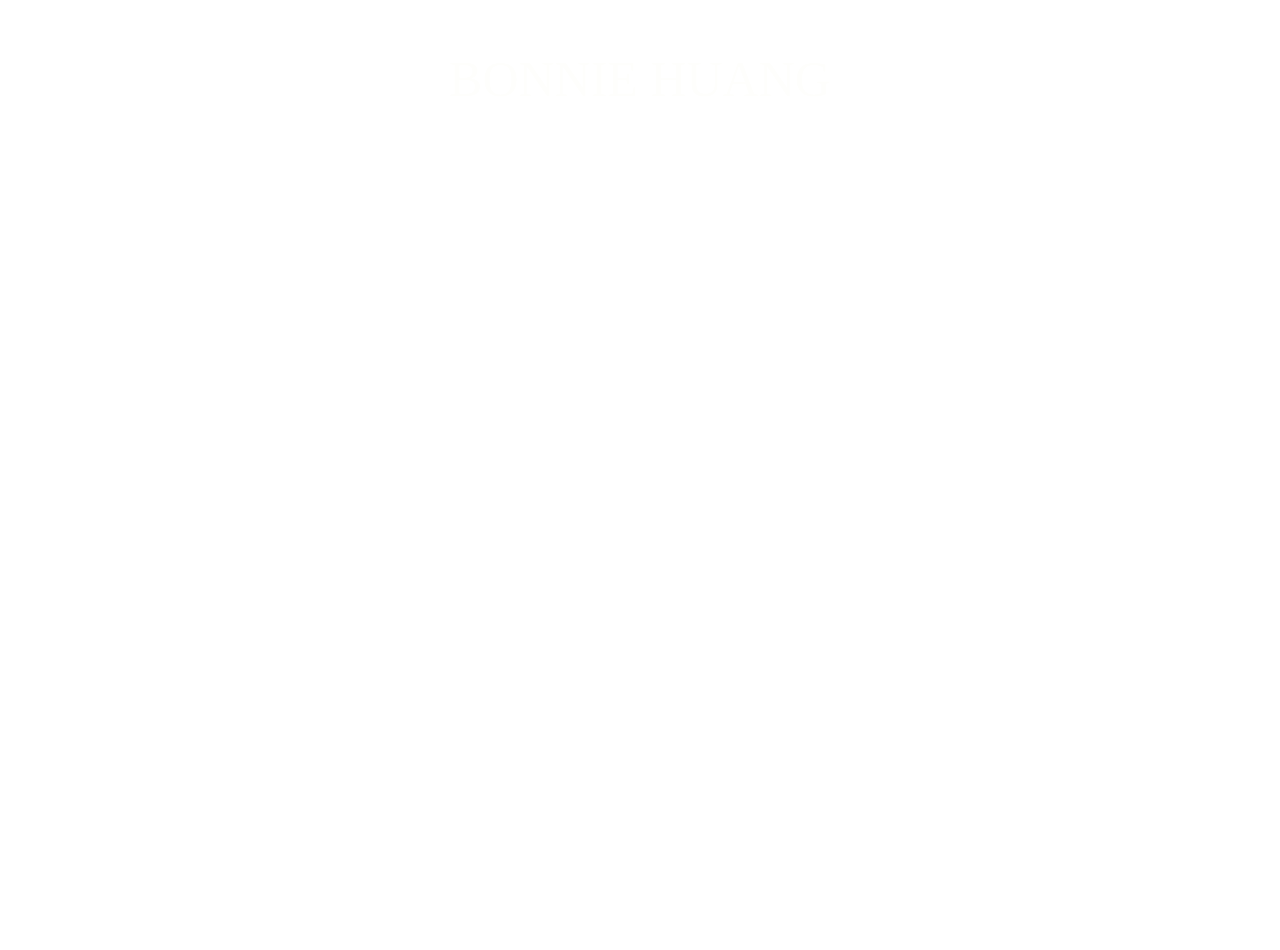
==== index.html @ 379e48a7 "Add files via upload" ====
<!DOCTYPE html>
<html lang="en">

<head>
    <meta charset="UTF-8">
    <meta name="viewport" content="width=device-width, initial-scale=1.0">
    <title>Bonnie</title>
    <link rel="stylesheet" href="styles.css"> 
    <script src="scripts/airborne.js"></script> 
    <script src="scripts/tinkerbell.js"></script> 
</head>

<body>


    <p id="airborne">BONNIE  HUANG</p>
    
    
</body>

</html>
---- styles.css ----
body {
    min-height: 100vh;
    margin: 0; 
    overflow: hidden; 
    font-size: 50px;
    color: rgb(254, 254, 252); 
    background: url('assets/greenRock.jpg') center/cover no-repeat;   
}

p {
    font-family: 'Times New Roman', Times, serif;
    display: flex;
    justify-content: center;
    align-items: center;
}
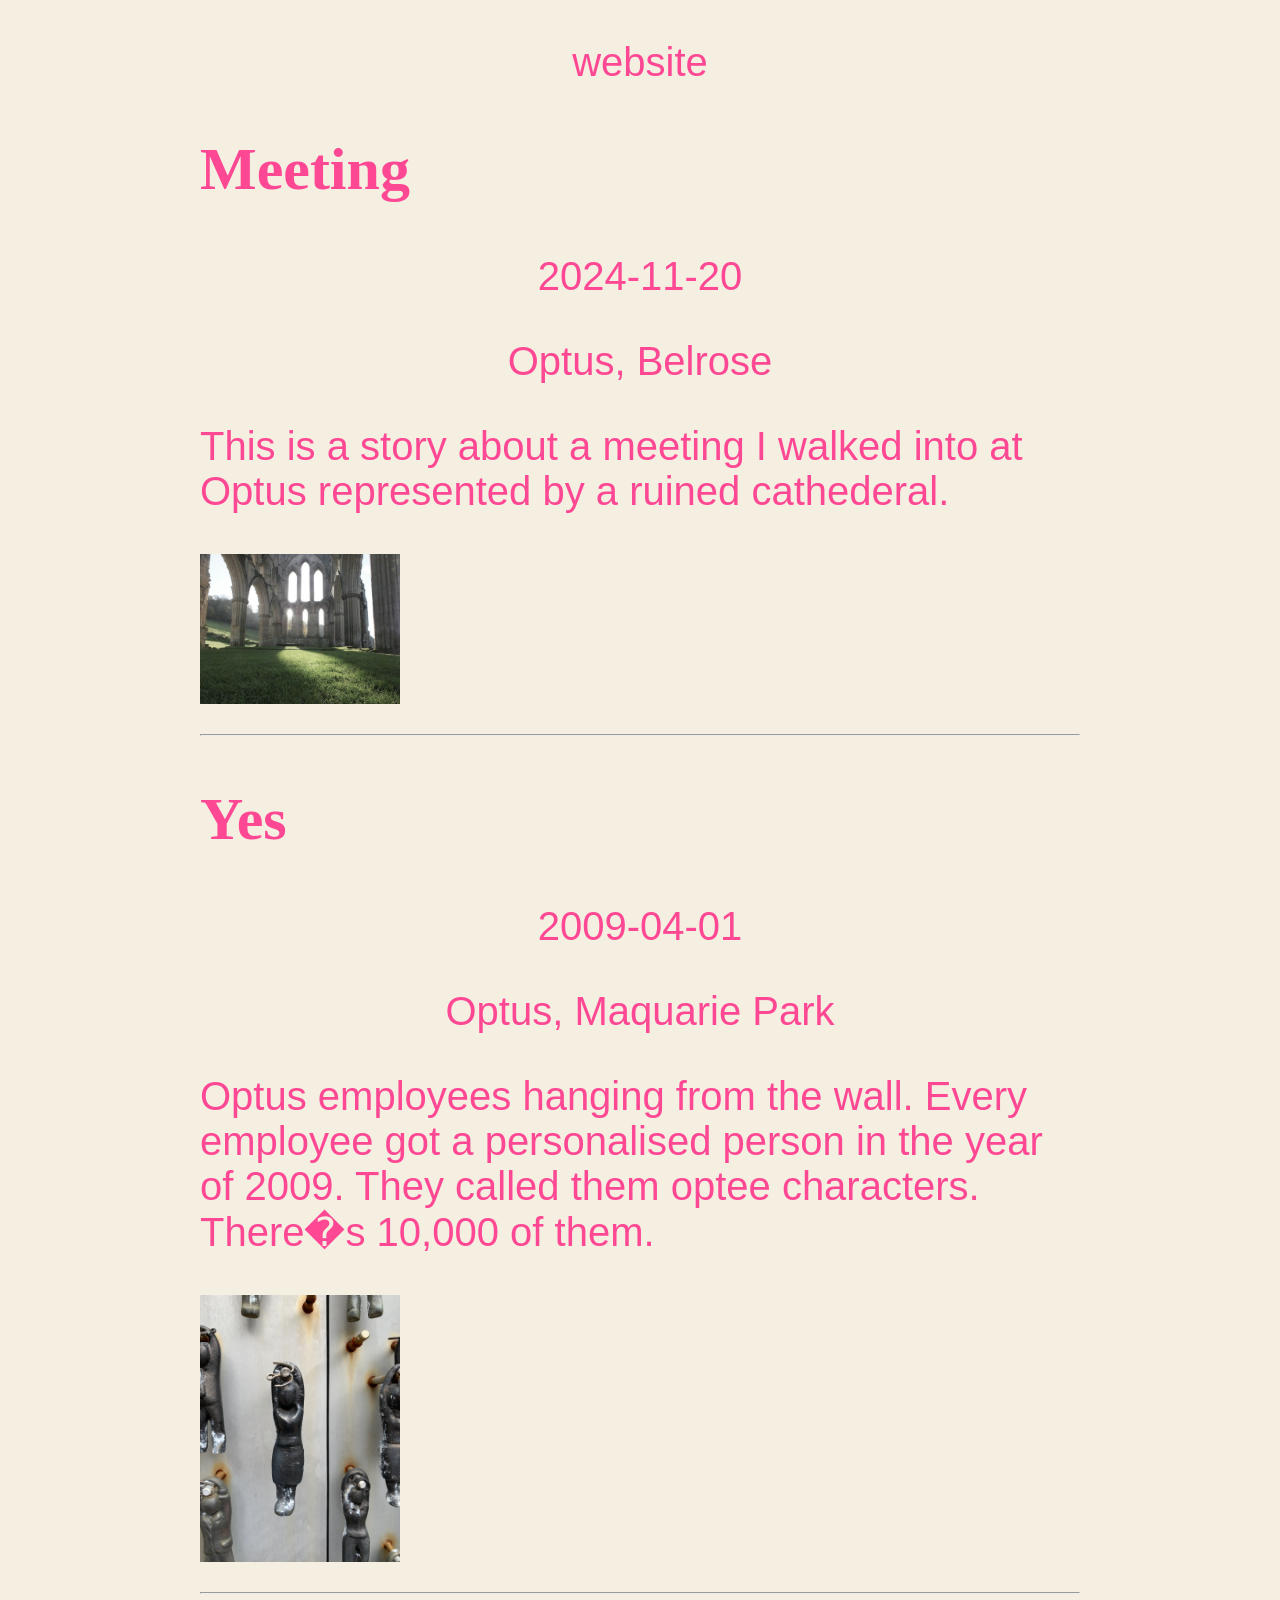
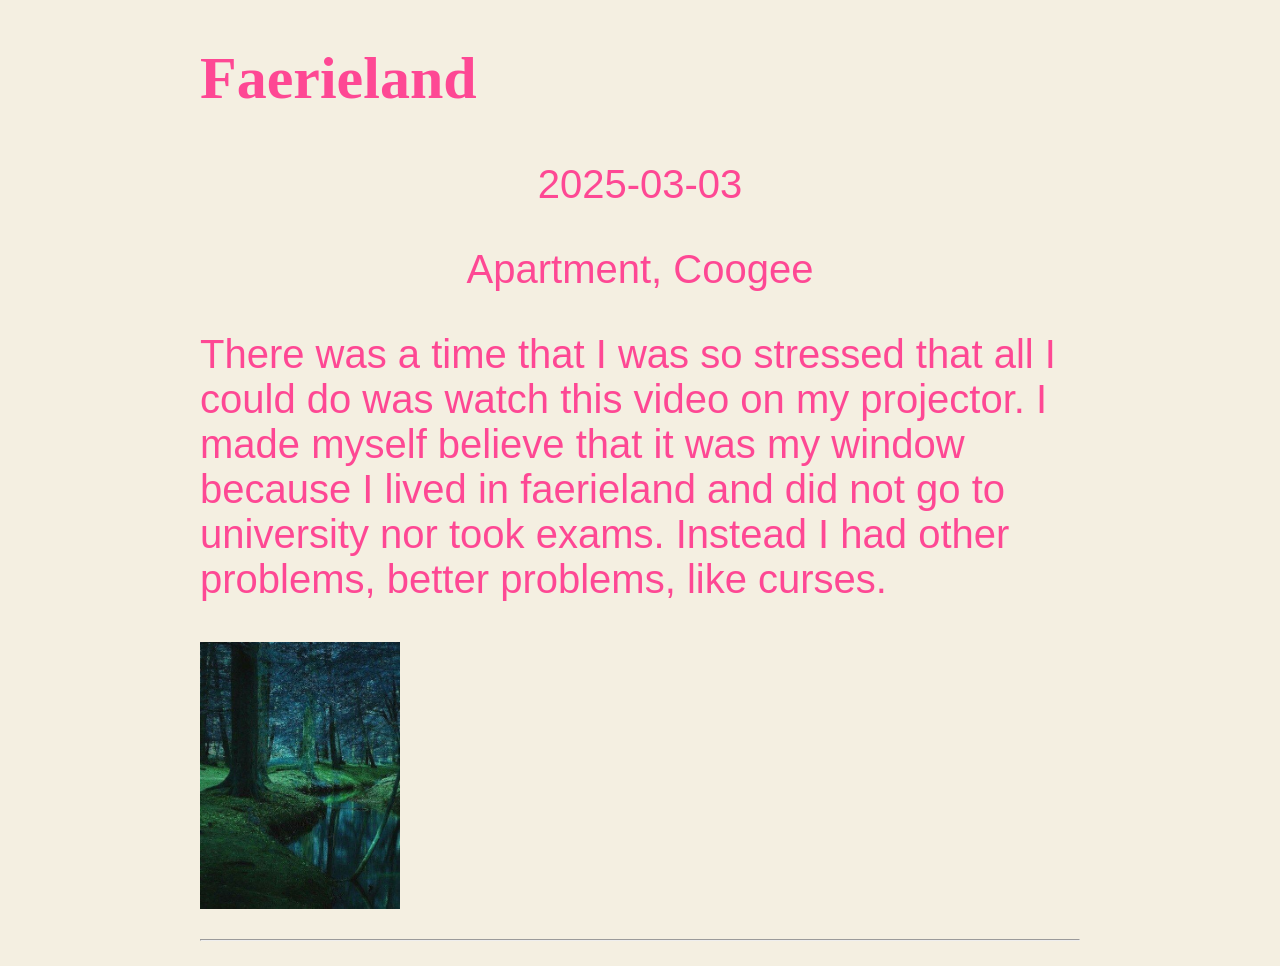
==== commit a1fd5903: "json file" ====
--- a/index.html
+++ b/index.html
@@ -5,17 +5,39 @@
     <meta charset="UTF-8">
     <meta name="viewport" content="width=device-width, initial-scale=1.0">
     <title>Bonnie</title>
+    <!-- <link rel="icon" href="assets/kelp.gif"> -->
     <link rel="stylesheet" href="styles.css"> 
-    <script src="scripts/airborne.js"></script> 
-    <script src="scripts/tinkerbell.js"></script> 
+    <script src="scripts/tinkerbellMagicSparkle.js"></script>   
 </head>
 
 <body>
 
+    <p>website</p>
 
-    <p id="airborne">BONNIE  HUANG</p>
-    
-    
+    <div id="artworks"></div>
+
+    <script>
+        fetch('artwork_indexing/artworks.json')
+            .then(res => res.json())
+            .then(artworks => {
+                const container = document.getElementById('artworks');
+                artworks.forEach(art => {
+                    const div = document.createElement('div');
+                    div.innerHTML = `
+                        <h2>${art.name}</h2>
+                        <p>${art.date ?? ''}</p>
+                        <p>${art.location ?? ''}</p>
+                        <p>${art.description ?? ''}</p>
+                        <img src="${art.thumbnail}" width="200">
+                        <hr>
+                    `;
+                    container.appendChild(div);
+                });
+            });
+    </script>
+
+
+
 </body>
 
 </html>
--- a/styles.css
+++ b/styles.css
@@ -1,16 +1,18 @@
+
 
 body {
     min-height: 100vh;
-    margin: 0; 
-    overflow: hidden; 
-    font-size: 50px;
-    color: rgb(254, 254, 252); 
-    background: url('assets/greenRock.jpg') center/cover no-repeat;   
+    /* overflow: hidden;  */
+    font-size: 40px;
+    color: #fe4894;
+    background-color: #f4efe1;
+    margin-left: 200px;
+    margin-right: 200px;
 }
 
 p {
-    font-family: 'Times New Roman', Times, serif;
+    font-family:Arial, Helvetica, sans-serif;
     display: flex;
     justify-content: center;
     align-items: center;
-}+}
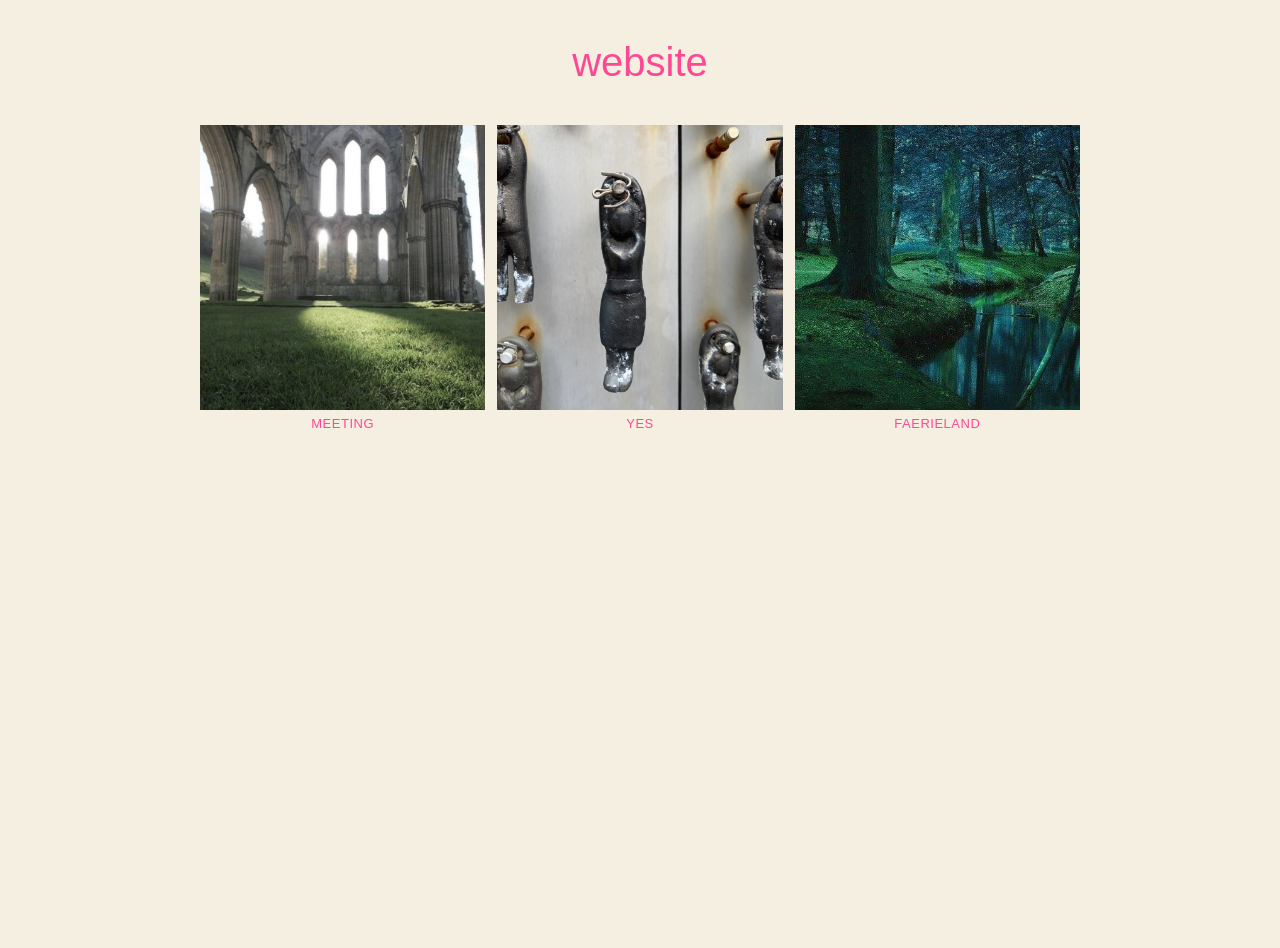
==== commit f3291638: "Grid artworks with page for each artwork" ====
--- a/index.html
+++ b/index.html
@@ -6,7 +6,9 @@
     <meta name="viewport" content="width=device-width, initial-scale=1.0">
     <title>Bonnie</title>
     <!-- <link rel="icon" href="assets/kelp.gif"> -->
-    <link rel="stylesheet" href="styles.css"> 
+    <link rel="stylesheet" href="styles/styles.css"> 
+    <link rel="stylesheet" href="styles/artworks.css"> 
+
     <script src="scripts/tinkerbellMagicSparkle.js"></script>   
 </head>
 
@@ -15,28 +17,8 @@
     <p>website</p>
 
     <div id="artworks"></div>
-
-    <script>
-        fetch('artwork_indexing/artworks.json')
-            .then(res => res.json())
-            .then(artworks => {
-                const container = document.getElementById('artworks');
-                artworks.forEach(art => {
-                    const div = document.createElement('div');
-                    div.innerHTML = `
-                        <h2>${art.name}</h2>
-                        <p>${art.date ?? ''}</p>
-                        <p>${art.location ?? ''}</p>
-                        <p>${art.description ?? ''}</p>
-                        <img src="${art.thumbnail}" width="200">
-                        <hr>
-                    `;
-                    container.appendChild(div);
-                });
-            });
-    </script>
-
-
+    
+    <script src="scripts/artworks.js"></script>  
 
 </body>
 
--- a/styles/styles.css
+++ b/styles/styles.css
@@ -0,0 +1,24 @@
+
+
+body {
+    min-height: 100vh;
+    overflow: hidden; 
+    font-size: 40px;
+    color: #fe4894;
+    background-color: #f4efe1;
+    margin-left: 200px;
+    margin-right: 200px;
+}
+
+p {
+    font-family:Arial, Helvetica, sans-serif;
+    display: flex;
+    justify-content: center;
+    align-items: center;
+}
+
+div {
+    font-size: 20px;
+    font-family:Arial, Helvetica, sans-serif;
+}
+
--- a/styles/artworks.css
+++ b/styles/artworks.css
@@ -0,0 +1,41 @@
+/* ── artwork grid ─────────────────────────────────────────── */
+
+#artworks {
+    display: grid;
+    grid-template-columns: repeat(3, 1fr);
+    gap: 12px;
+}
+
+/* ── individual tile ──────────────────────────────────────── */
+
+.artwork-tile {
+    cursor: pointer;
+}
+
+.artwork-image-wrap {
+    width: 100%;
+    aspect-ratio: 1 / 1;
+    overflow: hidden;
+    background-color: #e8e2d4; /* placeholder colour while image loads */
+}
+
+.artwork-image-wrap img {
+    width: 100%;
+    height: 100%;
+    object-fit: cover;
+    display: block;
+    transition: opacity 0.2s ease;
+}
+
+.artwork-tile:hover .artwork-image-wrap img {
+    opacity: 0.85;
+}
+
+.artwork-name {
+    margin: 6px 0 0 0;
+    font-family: Arial, Helvetica, sans-serif;
+    font-size: 13px;
+    color: #fe4894;
+    text-transform: uppercase;
+    letter-spacing: 0.04em;
+}
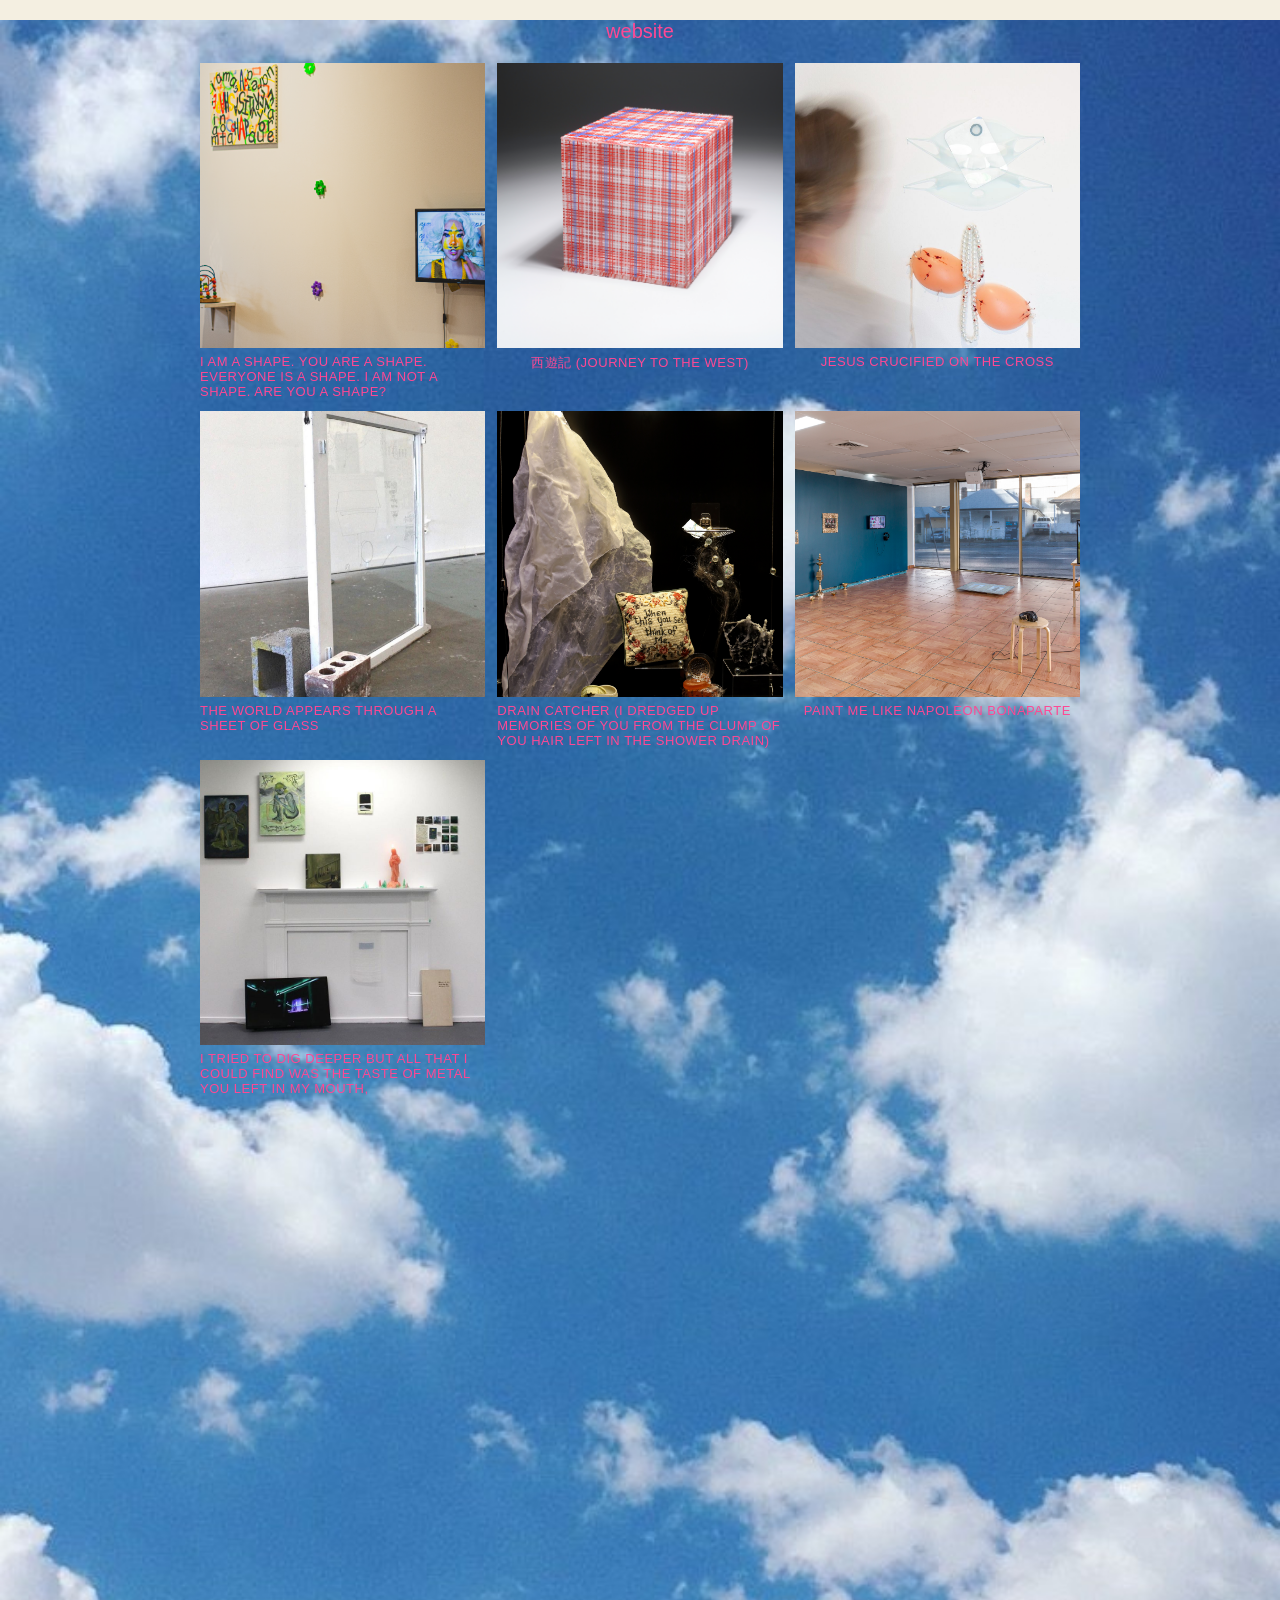
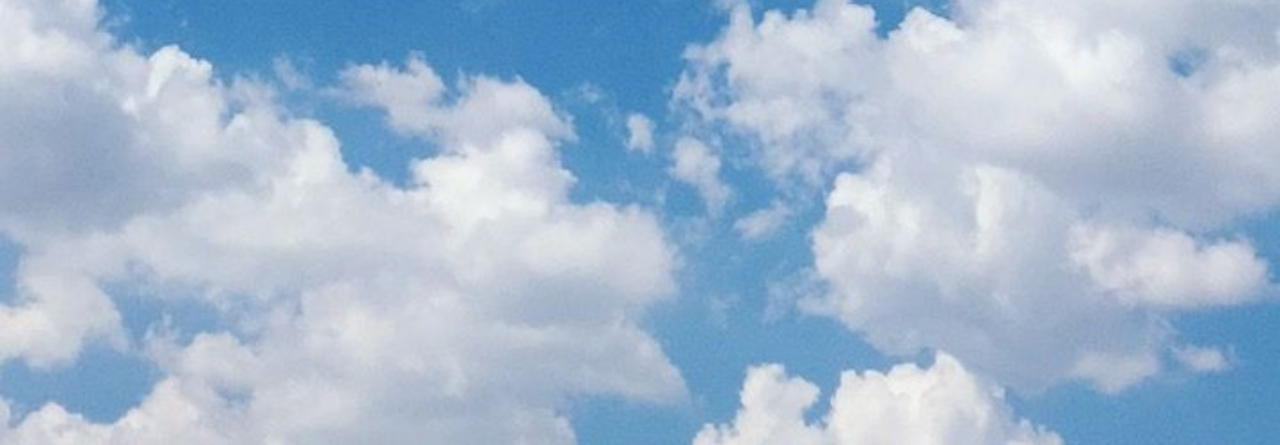
==== commit 078e8aff: "bonnies artworks" ====
--- a/index.html
+++ b/index.html
@@ -14,11 +14,29 @@
 
 <body>
 
-    <p>website</p>
+    <img id="bg-image" src="assets/images/skyLong.jpg" alt="">
 
-    <div id="artworks"></div>
-    
-    <script src="scripts/artworks.js"></script>  
+    <div class="content">
+        <p>website</p>
+
+        <div id="artworks"></div>
+    </div>
+
+    <script src="scripts/artworks.js"></script>
+
+    <script>
+        function resizeBackground() {
+            const bg = document.getElementById('bg-image');
+            document.body.style.minHeight = bg.offsetHeight + 'px';
+        }
+        const bgImg = document.getElementById('bg-image');
+        if (bgImg.complete) {
+            resizeBackground();
+        } else {
+            bgImg.addEventListener('load', resizeBackground);
+        }
+        window.addEventListener('resize', resizeBackground);
+    </script>
 
 </body>
 
--- a/styles/styles.css
+++ b/styles/styles.css
@@ -1,11 +1,30 @@
 
+
+html, body {
+    margin: 0;
+    padding: 0;
+}
 
 body {
     min-height: 100vh;
-    overflow: hidden; 
+    /* overflow: hidden;  */
     font-size: 40px;
     color: #fe4894;
     background-color: #f4efe1;
+    margin: 0;
+    position: relative;
+}
+
+#bg-image {
+    position: absolute;
+    top: 0;
+    left: 0;
+    width: 100%;
+    display: block;
+    z-index: -1;
+}
+
+.content {
     margin-left: 200px;
     margin-right: 200px;
 }
@@ -20,5 +39,4 @@
 div {
     font-size: 20px;
     font-family:Arial, Helvetica, sans-serif;
-}
-
+}
--- a/styles/artworks.css
+++ b/styles/artworks.css
@@ -1,3 +1,8 @@
+html, body {
+    margin: 0;
+    padding: 0;
+}
+
 /* ── artwork grid ─────────────────────────────────────────── */
 
 #artworks {
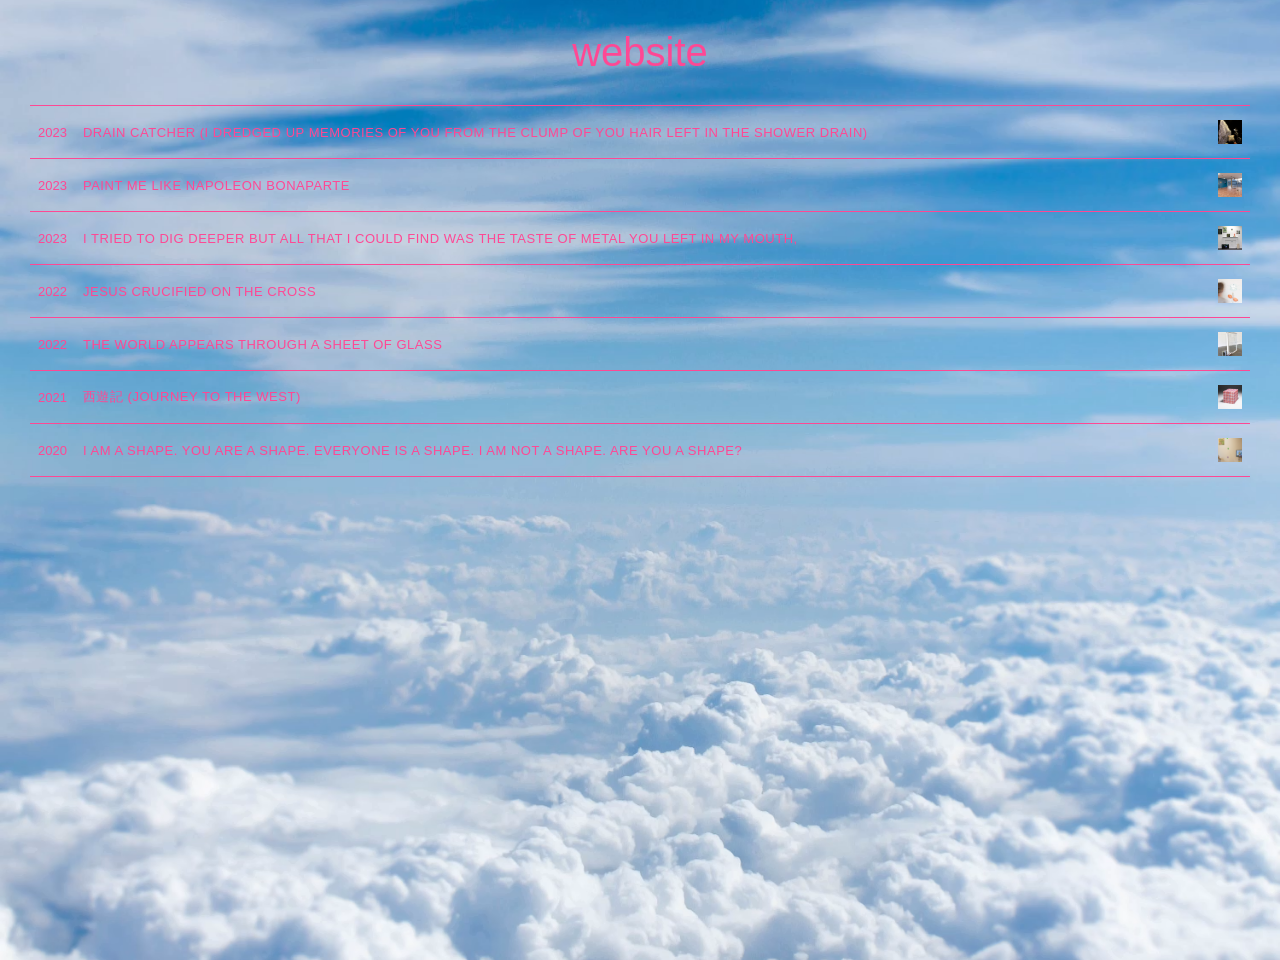
==== commit bbd128ea: "artowks in rows" ====
--- a/index.html
+++ b/index.html
@@ -8,36 +8,17 @@
     <!-- <link rel="icon" href="assets/kelp.gif"> -->
     <link rel="stylesheet" href="styles/styles.css"> 
     <link rel="stylesheet" href="styles/artworks.css"> 
-
     <script src="scripts/tinkerbellMagicSparkle.js"></script>   
 </head>
 
 <body>
 
-    <img id="bg-image" src="assets/images/skyLong.jpg" alt="">
+    <p id="title">website</p>
 
-    <div class="content">
-        <p>website</p>
+    <div id="artworks"></div>
 
-        <div id="artworks"></div>
-    </div>
 
     <script src="scripts/artworks.js"></script>
-
-    <script>
-        function resizeBackground() {
-            const bg = document.getElementById('bg-image');
-            document.body.style.minHeight = bg.offsetHeight + 'px';
-        }
-        const bgImg = document.getElementById('bg-image');
-        if (bgImg.complete) {
-            resizeBackground();
-        } else {
-            bgImg.addEventListener('load', resizeBackground);
-        }
-        window.addEventListener('resize', resizeBackground);
-    </script>
-
 </body>
 
 </html>
--- a/styles/styles.css
+++ b/styles/styles.css
@@ -1,32 +1,17 @@
-
-
-html, body {
-    margin: 0;
-    padding: 0;
-}
 
 body {
     min-height: 100vh;
-    /* overflow: hidden;  */
+    padding: 30px;
+    margin: 0;
+    overflow: hidden; 
     font-size: 40px;
     color: #fe4894;
-    background-color: #f4efe1;
-    margin: 0;
     position: relative;
-}
-
-#bg-image {
-    position: absolute;
-    top: 0;
-    left: 0;
-    width: 100%;
-    display: block;
-    z-index: -1;
-}
-
-.content {
-    margin-left: 200px;
-    margin-right: 200px;
+    background-image: url('../assets/images/skyLong.jpg');
+    background-size: cover;
+    background-position:center;
+    background-repeat: no-repeat;
+    background-attachment: fixed;
 }
 
 p {
@@ -39,4 +24,19 @@
 div {
     font-size: 20px;
     font-family:Arial, Helvetica, sans-serif;
-}+}
+
+#title {
+    margin: 0;
+    margin-bottom: 30px;
+}
+
+#bg-image {
+    position: absolute;
+    top: 0;
+    left: 0;
+    width: 100%;
+    display: block;
+    z-index: -1;
+}
+
--- a/styles/artworks.css
+++ b/styles/artworks.css
@@ -1,46 +1,53 @@
-html, body {
-    margin: 0;
-    padding: 0;
+
+
+/* ── artwork list ─────────────────────────────────────────── */
+
+#artworks {
+    display: flex;
+    flex-direction: column;
 }
 
-/* ── artwork grid ─────────────────────────────────────────── */
-
-#artworks {
-    display: grid;
-    grid-template-columns: repeat(3, 1fr);
-    gap: 12px;
+.artwork-row {
+    display: flex;
+    align-items: center;
+    justify-content: space-between;
+    gap: 16px;
+    padding: 14px 8px;
+    border-top: 1px solid #fe4894;
+    background-color: transparent;
+    cursor: pointer;
+    transition: background-color 0.2s ease;
 }
 
-/* ── individual tile ──────────────────────────────────────── */
-
-.artwork-tile {
-    cursor: pointer;
+#artworks .artwork-row:last-child {
+    border-bottom: 1px solid #fe4894;
 }
 
-.artwork-image-wrap {
-    width: 100%;
-    aspect-ratio: 1 / 1;
-    overflow: hidden;
-    background-color: #e8e2d4; /* placeholder colour while image loads */
+.artwork-row:hover {
+    background-color: rgba(254, 72, 148, 0.12);
 }
 
-.artwork-image-wrap img {
-    width: 100%;
-    height: 100%;
-    object-fit: cover;
-    display: block;
-    transition: opacity 0.2s ease;
+.artwork-date,
+.artwork-name {
+    font-family: Arial, Helvetica, sans-serif;
+    font-size: 13px;
+    color: #fe4894;
 }
 
-.artwork-tile:hover .artwork-image-wrap img {
-    opacity: 0.85;
+.artwork-date {
+    flex: 0 0 auto;
+    white-space: nowrap;
 }
 
 .artwork-name {
-    margin: 6px 0 0 0;
-    font-family: Arial, Helvetica, sans-serif;
-    font-size: 13px;
-    color: #fe4894;
+    flex: 1 1 auto;
     text-transform: uppercase;
     letter-spacing: 0.04em;
+}
+
+.artwork-icon {
+    width: 24px;
+    height: 24px;
+    object-fit: cover;
+    flex: 0 0 auto;
 }
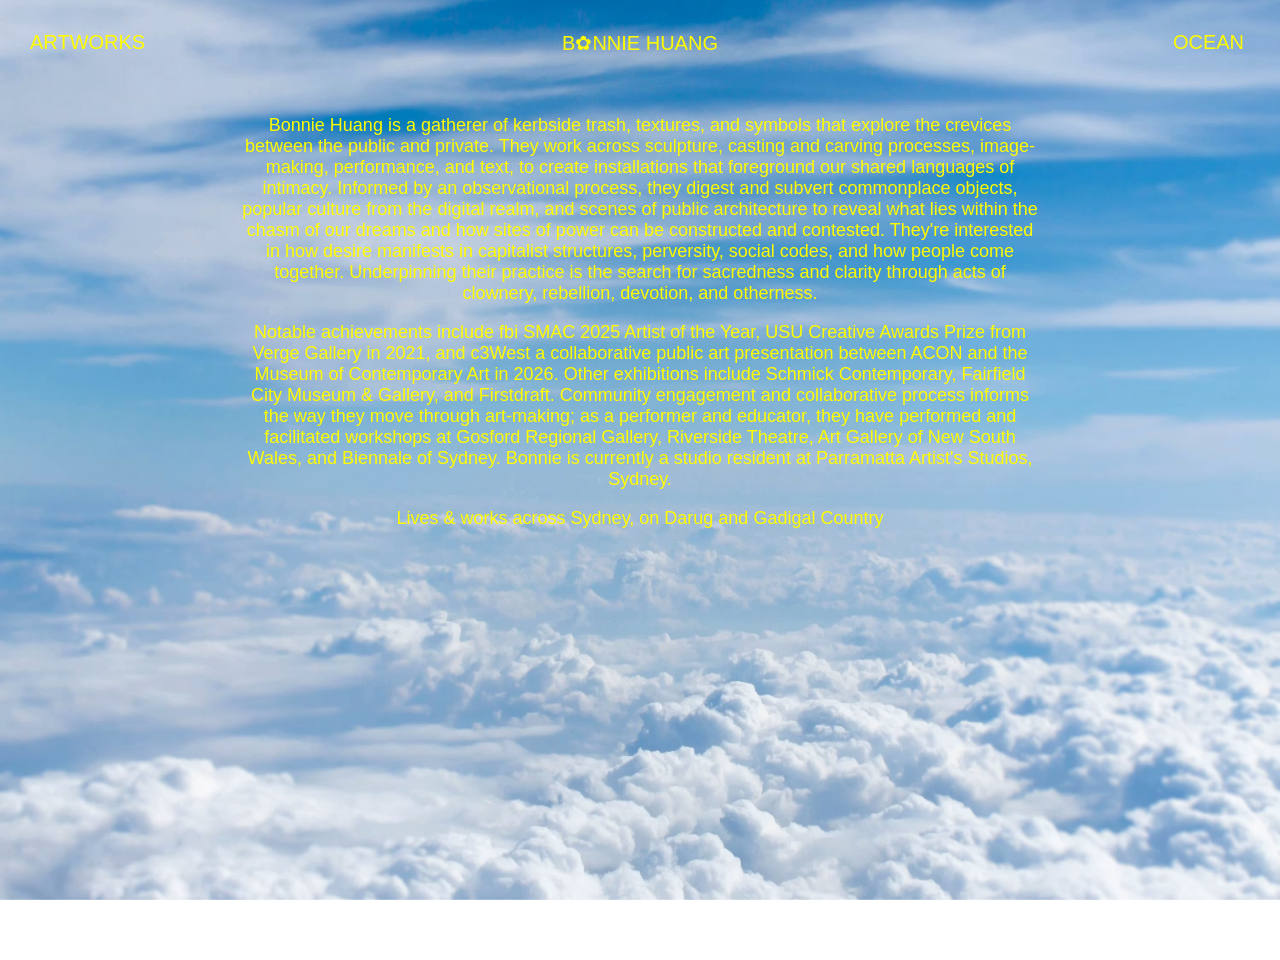
==== commit 8ba10341: "ocean theme" ====
--- a/index.html
+++ b/index.html
@@ -8,16 +8,36 @@
     <!-- <link rel="icon" href="assets/kelp.gif"> -->
     <link rel="stylesheet" href="styles/styles.css"> 
     <link rel="stylesheet" href="styles/artworks.css"> 
-    <script src="scripts/tinkerbellMagicSparkle.js"></script>   
+    <!-- <script src="scripts/bubbleCursor.js"></script>    -->
+
 </head>
 
 <body>
 
-    <p id="title">website</p>
+    <input type="checkbox" id="view-toggle" hidden>
+
+    <header>
+        <label for="view-toggle" id="view-label">
+            <span class="show-when-about">ARTWORKS</span>
+            <span class="show-when-artworks">ABOUT</span>
+        </label>
+
+        <a href="index.html" id="title">B✿NNIE HUANG</a>
+
+        <button id="theme-toggle"></button>
+    </header>
+
+    <div id="about-text">
+        <p>Bonnie Huang is a gatherer of kerbside trash, textures, and symbols that explore the crevices between the public and private. They work across sculpture, casting and carving processes, image-making, performance, and text, to create installations that foreground our shared languages of intimacy. Informed by an observational process, they digest and subvert commonplace objects, popular culture from the digital realm, and scenes of public architecture to reveal what lies within the chasm of our dreams and how sites of power can be constructed and contested. They're interested in how desire manifests in capitalist structures, perversity, social codes, and how people come together. Underpinning their practice is the search for sacredness and clarity through acts of clownery, rebellion, devotion, and otherness.</p>
+
+        <p>Notable achievements include fbi SMAC 2025 Artist of the Year, USU Creative Awards Prize from Verge Gallery in 2021, and c3West a collaborative public art presentation between ACON and the Museum of Contemporary Art in 2026. Other exhibitions include Schmick Contemporary, Fairfield City Museum & Gallery, and Firstdraft. Community engagement and collaborative process informs the way they move through art-making; as a performer and educator, they have performed and facilitated workshops at Gosford Regional Gallery, Riverside Theatre, Art Gallery of New South Wales, and Biennale of Sydney. Bonnie is currently a studio resident at Parramatta Artist's Studios, Sydney.</p>
+
+        <p>Lives & works across Sydney, on Darug and Gadigal Country</p>
+    </div>
 
     <div id="artworks"></div>
 
-
+    <script src="scripts/theme.js"></script>
     <script src="scripts/artworks.js"></script>
 </body>
 
--- a/styles/styles.css
+++ b/styles/styles.css
@@ -1,34 +1,35 @@
-
 body {
     min-height: 100vh;
     padding: 30px;
     margin: 0;
     overflow: hidden; 
-    font-size: 40px;
-    color: #fe4894;
+    font-size: 15px;
+    color: rgb(255, 251, 0);
+    /* color: #fe4894; */
     position: relative;
-    background-image: url('../assets/images/skyLong.jpg');
-    background-size: cover;
-    background-position:center;
-    background-repeat: no-repeat;
-    background-attachment: fixed;
+    font-family:Arial, Helvetica, sans-serif;
+    opacity: 0;
+    transition: opacity 1.2s ease;
 }
 
-p {
-    font-family:Arial, Helvetica, sans-serif;
-    display: flex;
-    justify-content: center;
-    align-items: center;
+/* ************** BACKGROUND IMAGE **************** */
+body::before {
+    content: "";
+    position: fixed;
+    inset: 0;
+    z-index: -1;
+    background-size: cover;
+    background-position: center;
+    background-repeat: no-repeat;
 }
 
-div {
-    font-size: 20px;
-    font-family:Arial, Helvetica, sans-serif;
+body.theme-sky::before {
+    background-image: url('../assets/images/skyLong.jpg');
 }
 
-#title {
-    margin: 0;
-    margin-bottom: 30px;
+body.theme-ocean::before {
+    background-image: url('../assets/images/oceanComputer.png');
+    background-position: top;
 }
 
 #bg-image {
@@ -39,4 +40,98 @@
     display: block;
     z-index: -1;
 }
+/* ************** BACKGROUND IMAGE **************** */
 
+/* ************** HEADER **************** */
+header {
+    margin: 0;
+    margin-bottom: 60px;
+    display: flex;
+    justify-content: space-between;
+    align-items: center;
+    font-size: 20px;
+    position: relative;
+}
+
+#title {
+    position: absolute;
+    left: 50%;
+    transform: translateX(-50%);
+    color: inherit;
+    text-decoration: none;
+    cursor: pointer;
+}
+
+#theme-toggle {
+    background: none;
+    border: none;
+    color: inherit;
+    text-transform: uppercase;
+    cursor: pointer;
+    font: inherit;
+}
+
+#view-label {
+    cursor: pointer;
+}
+
+#theme-toggle:hover, #view-label:hover, #title:hover {
+    background-color: rgba(255, 247, 0, 0.304);
+}
+
+.show-when-artworks {
+    display: none;
+}
+
+#view-toggle:checked ~ header .show-when-about {
+    display: none;
+}
+
+#view-toggle:checked ~ header .show-when-artworks {
+    display: inline;
+}
+/* ************** HEADER **************** */
+
+/* ************** ABOUT **************** */
+#about-text {
+    display: block;
+    max-width: 800px;
+    margin: 0 auto 30px;
+    text-align: center;
+    /* padding-top: 30px; */
+    font-size: larger;
+}
+
+#view-toggle:checked ~ #about-text {
+    display: none;
+}
+/* ************** ABOUT **************** */
+
+/* ************** ARTWORKS **************** */
+
+#artworks {
+    width: 800px;
+    margin: 0 auto;
+    max-height: 400px;
+    overflow-y: auto;
+    padding-right: 17px;
+    scrollbar-color: rgb(255, 251, 0) transparent;
+    scrollbar-width: thin;
+}
+
+#artworks::-webkit-scrollbar {
+    width: 8px;
+}
+
+#artworks::-webkit-scrollbar-thumb {
+    background-color: rgb(255, 251, 0);
+}
+
+#artworks::-webkit-scrollbar-thumb:hover {
+    background-color: rgba(255, 251, 0, 0.304);
+}
+
+#artworks::-webkit-scrollbar-track {
+    background-color: transparent;
+}
+/* ************** ARTWORKS **************** */
--- a/styles/artworks.css
+++ b/styles/artworks.css
@@ -1,10 +1,12 @@
-
-
 /* ── artwork list ─────────────────────────────────────────── */
 
 #artworks {
+    display: none;
+    flex-direction: column;
+}
+
+#view-toggle:checked ~ #artworks {
     display: flex;
-    flex-direction: column;
 }
 
 .artwork-row {
@@ -13,25 +15,17 @@
     justify-content: space-between;
     gap: 16px;
     padding: 14px 8px;
-    border-top: 1px solid #fe4894;
-    background-color: transparent;
+    border-top: 1px solid rgb(255, 247, 0);
     cursor: pointer;
     transition: background-color 0.2s ease;
 }
 
 #artworks .artwork-row:last-child {
-    border-bottom: 1px solid #fe4894;
+    border-bottom: 1px solid rgb(255, 247, 0);
 }
 
 .artwork-row:hover {
-    background-color: rgba(254, 72, 148, 0.12);
-}
-
-.artwork-date,
-.artwork-name {
-    font-family: Arial, Helvetica, sans-serif;
-    font-size: 13px;
-    color: #fe4894;
+    background-color: rgba(255, 247, 0, 0.304);
 }
 
 .artwork-date {
@@ -46,8 +40,8 @@
 }
 
 .artwork-icon {
-    width: 24px;
-    height: 24px;
+    width: 40px;
+    height: 40px;
     object-fit: cover;
     flex: 0 0 auto;
 }
